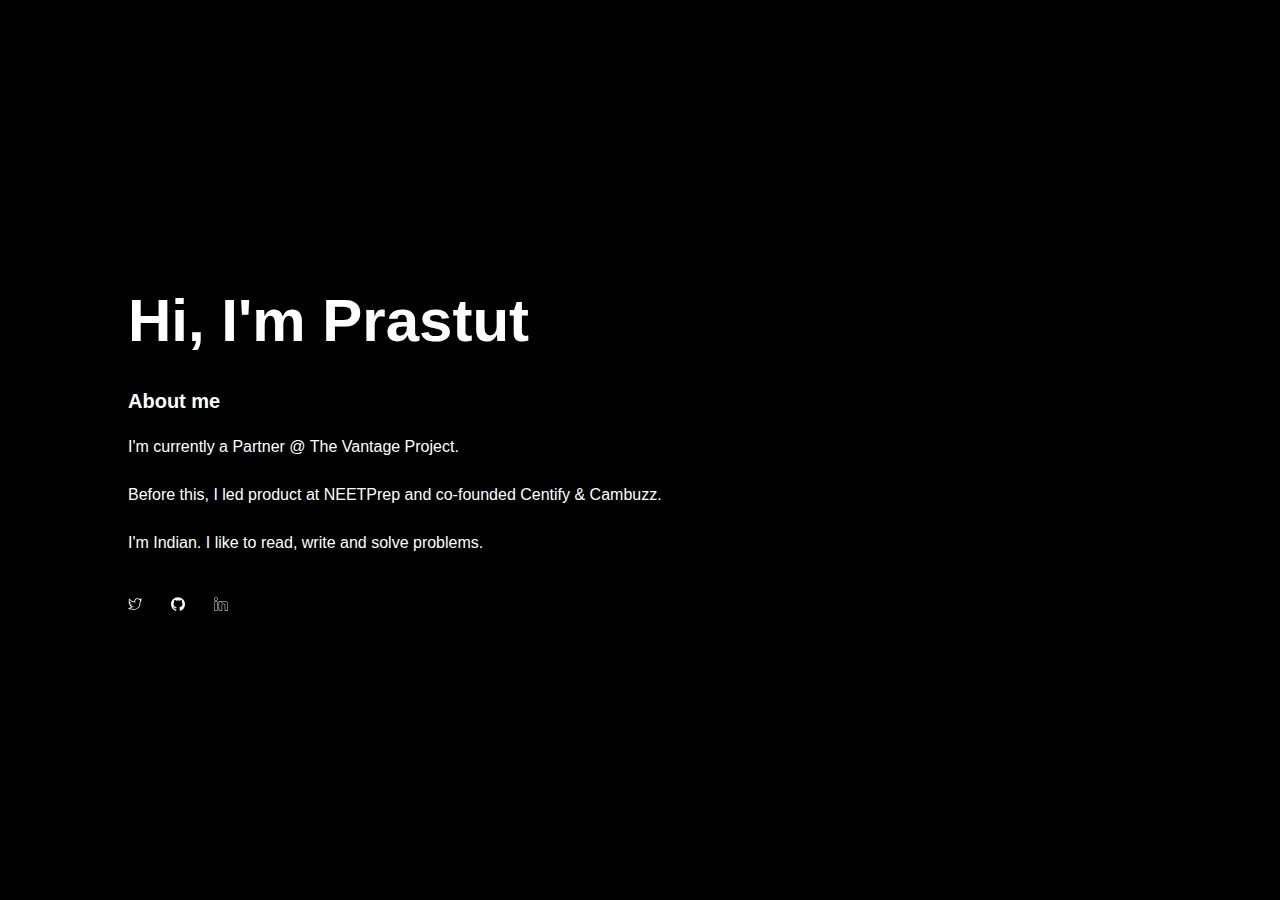
==== index.html @ 23bf010d "🚀" ====
<!DOCTYPE html>
<html lang="en">
  <head>
    <meta charset="UTF-8" />
    <meta name="viewport" content="width=device-width, initial-scale=1.0" />
    <meta http-equiv="X-UA-Compatible" content="ie=edge" />
    <title>Prastut Kumar</title>
    <link
      rel="apple-touch-icon"
      sizes="180x180"
      href="/assets/favicon_io/apple-touch-icon.png"
    />
    <link
      rel="icon"
      type="image/png"
      sizes="32x32"
      href="/assets/favicon_io/favicon-32x32.png"
    />
    <link
      rel="icon"
      type="image/png"
      sizes="16x16"
      href="/assets/favicon_io/favicon-16x16.png"
    />
    <link rel="manifest" href="/assets/favicon_io/site.webmanifest" />
    <link rel="stylesheet" href="/assets/styles/reset.css" />
    <link rel="stylesheet" href="/assets/styles/main.css" />
  </head>
  <body>
    <div class="main">
      <div class="content">
        <h1 class="heyyo">Hi, I'm Prastut</h1>
        <h2 class="subheading">About me</h2>
        <div class="bio">
          <p>
            I'm currently a Partner @
            <a
              class="links"
              target="_blank"
              href="https://www.thevantageproject.com/"
              >The Vantage Project.</a
            >
          </p>
          <p>
            Before this, I led product at NEETPrep and co-founded
            <a class="links" target="_blank" href="https://centify.surge.sh/#/"
              >Centify</a
            >
            & Cambuzz.
          </p>
          <p>
            I'm Indian. I like to
            <a class="links" href="#">read</a>,
            <a class="links" href="#">write</a> and
            <a class="links" href="#">solve problems.</a>
          </p>
        </div>
        <div class="social">
          <div class="validation">
            <a target="_blank" href="https://twitter.com/prastutkumar"
              ><img src="/assets/social/twitter.svg"
            /></a>
          </div>
          <div class="validation">
            <a target="_blank" href="https://github.com/prastut"
              ><img src="/assets/social/github.svg"
            /></a>
          </div>
          <div class="validation">
            <a target="_blank" href="https://twitter.com/prastutkumar"
              ><img src="/assets/social/linkedin.svg"
            /></a>
          </div>
        </div>
      </div>

      <video
        muted
        autoplay
        playsinline
        loop
        class="bg_video"
        src="/assets/media/bg_compressed.mp4"
      ></video>
    </div>
  </body>
</html>
---- assets/styles/main.css ----
@import url("https://rsms.me/inter/inter.css");
html {
  font-family: "Inter", sans-serif;
}
@supports (font-variation-settings: normal) {
  html {
    font-family: "Inter var", sans-serif;
  }
}

body {
  min-height: 100vh;
  margin: 0;
  padding: 0;
  color: white;
  display: flex;
  flex-direction: column;
  background: black;
  /* background-image: linear-gradient(
    180deg,
    rgba(27, 33, 41, 0.87),
    rgba(27, 33, 41, 0.87)
  ); */
}

p {
  margin: 24px 0;
}

a:active,
a:focus {
  outline: 0;
  border: none;
  -moz-outline-style: none;
}

.main {
  display: flex;
  flex-direction: column;
  flex-grow: 1;
  align-items: center;
  justify-content: center;
}

.content {
  width: calc(100vw * 0.8);
}

.subheading {
  font-size: 20px;
}

.bio {
  line-height: 24px;
}

.bg_video {
  top: 0;
  left: 0;
  width: 100%;
  height: 100%;
  opacity: 0.12;
  z-index: -99999;
  position: absolute;
  object-fit: cover;
}

.heyyo {
  font-weight: 900;
  font-size: 60px;
}

.links {
  text-decoration: none;
  color: white;
}

.links:hover {
  text-decoration: underline;
}

.social {
  margin: 40px 0;
  display: flex;
  width: 100px;
  justify-content: space-between;
}

.social > .validation {
  width: 14px;
  height: 14px;
}
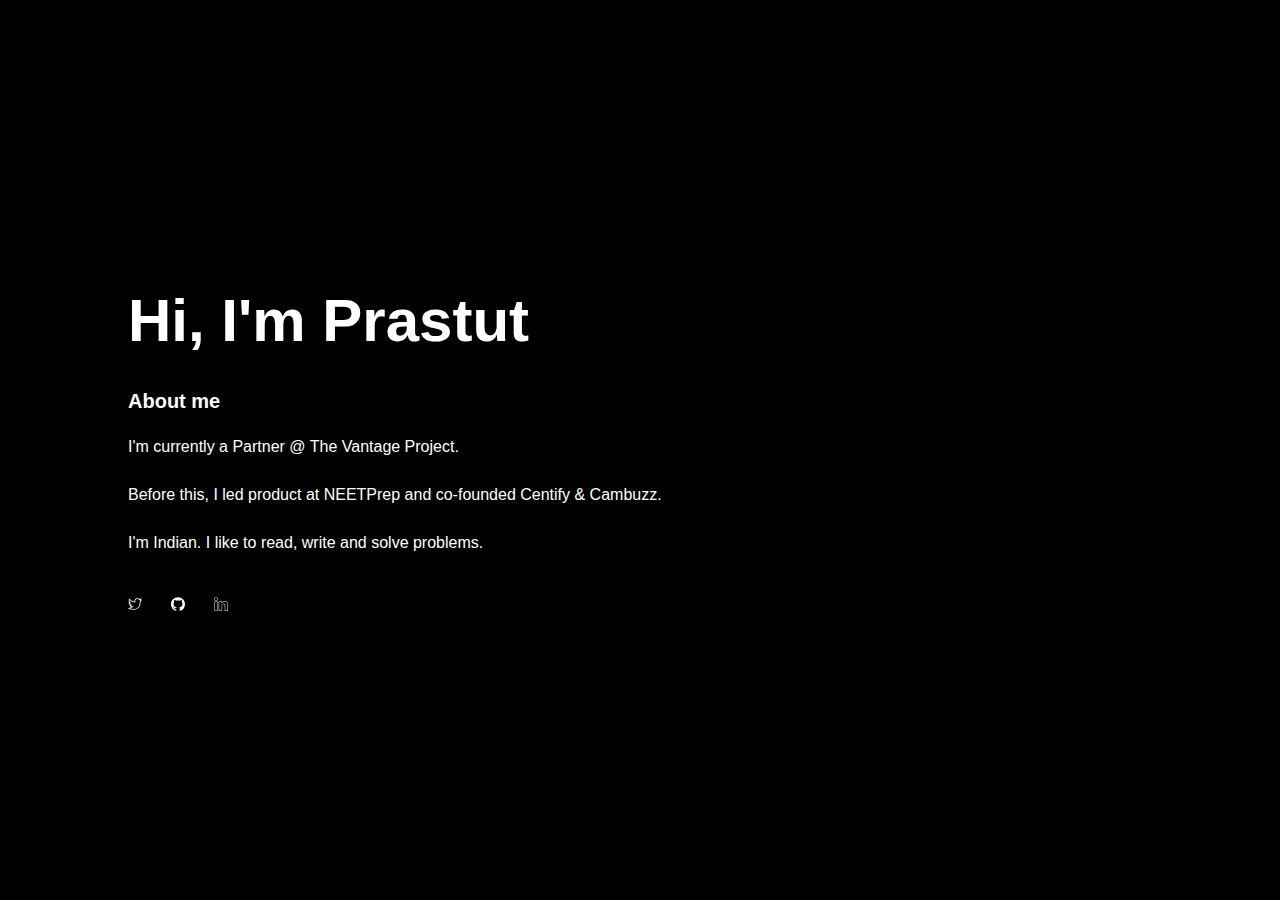
==== commit 809730fb: "why is frontend arbitrary on different devices?" ====
--- a/index.html
+++ b/index.html
@@ -49,10 +49,10 @@
             & Cambuzz.
           </p>
           <p>
-            I'm Indian. I like to
-            <a class="links" href="#">read</a>,
+            I'm Indian. I like to read, write and solve problems.
+            <!-- <a class="links" href="#">read</a>,
             <a class="links" href="#">write</a> and
-            <a class="links" href="#">solve problems.</a>
+            <a class="links" href="#">solve problems.</a> -->
           </p>
         </div>
         <div class="social">
--- a/assets/styles/main.css
+++ b/assets/styles/main.css
@@ -9,7 +9,8 @@
 }
 
 body {
-  min-height: 100vh;
+  height: 100vh;
+  overflow: hidden;
   margin: 0;
   padding: 0;
   color: white;
@@ -59,7 +60,7 @@
   left: 0;
   width: 100%;
   height: 100%;
-  opacity: 0.12;
+  opacity: 0.3;
   z-index: -99999;
   position: absolute;
   object-fit: cover;
@@ -90,3 +91,13 @@
   width: 14px;
   height: 14px;
 }
+
+@media print, screen and (max-width: 720px) {
+  body {
+    max-height: 800px;
+  }
+
+  .links {
+    text-decoration: underline;
+  }
+}
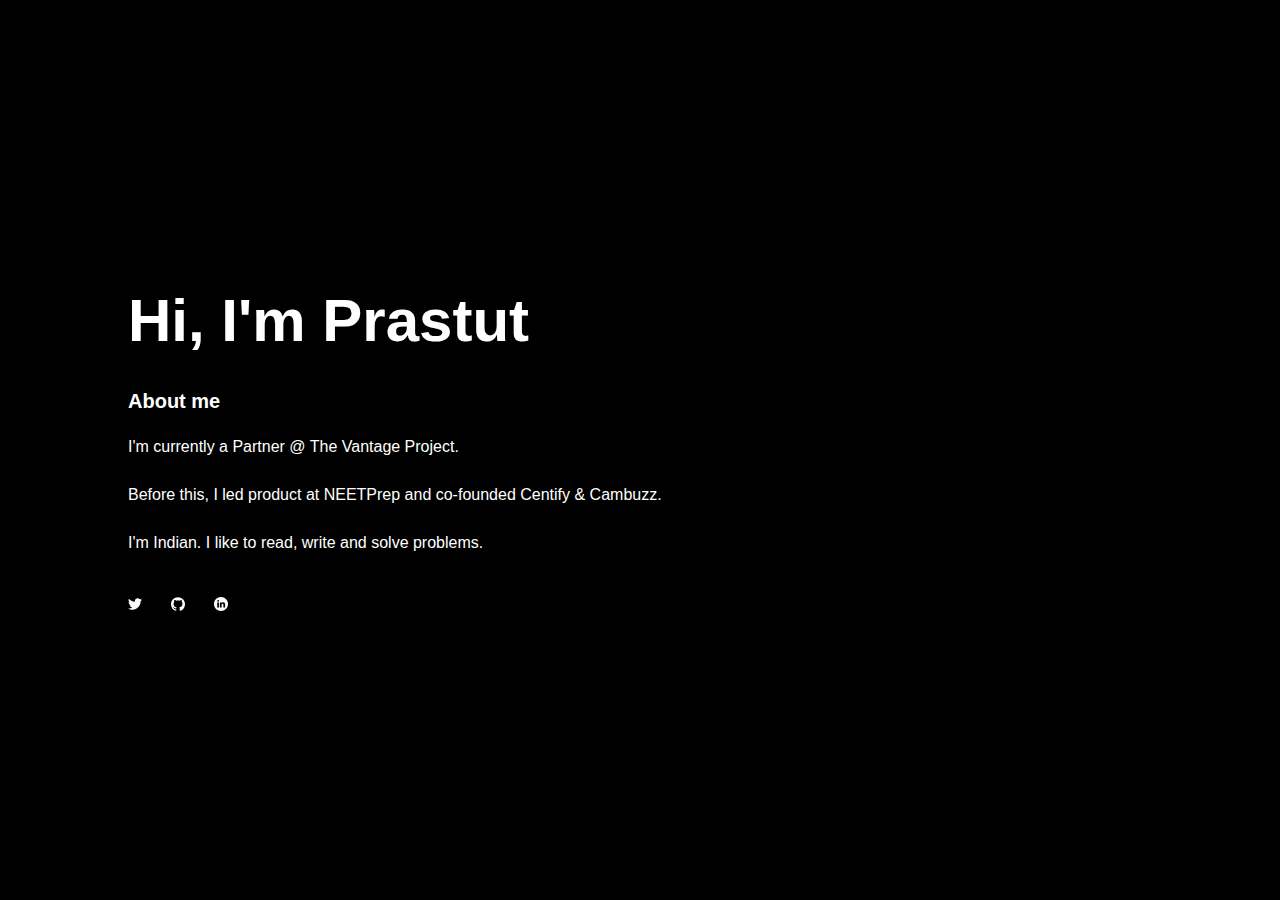
==== commit 6f84fd24: "fix social aesthetics + link error" ====
--- a/index.html
+++ b/index.html
@@ -58,7 +58,7 @@
         <div class="social">
           <div class="validation">
             <a target="_blank" href="https://twitter.com/prastutkumar"
-              ><img src="/assets/social/twitter.svg"
+              ><img src="/assets/social/twitter_all_white.svg"
             /></a>
           </div>
           <div class="validation">
@@ -67,8 +67,8 @@
             /></a>
           </div>
           <div class="validation">
-            <a target="_blank" href="https://twitter.com/prastutkumar"
-              ><img src="/assets/social/linkedin.svg"
+            <a target="_blank" href="https://www.linkedin.com/in/prastut/"
+              ><img src="/assets/social/linkedin_all_white.svg"
             /></a>
           </div>
         </div>
@@ -83,5 +83,19 @@
         src="/assets/media/bg_compressed.mp4"
       ></video>
     </div>
+    <script src="https://ajax.googleapis.com/ajax/libs/jquery/3.4.1/jquery.min.js"></script>
+    <script type="text/javascript">
+      $(document).ready(function() {
+        function setHeight() {
+          windowHeight = $(window).innerHeight();
+          $("body").css("min-height", windowHeight);
+        }
+        setHeight();
+
+        $(window).resize(function() {
+          setHeight();
+        });
+      });
+    </script>
   </body>
 </html>
--- a/assets/styles/main.css
+++ b/assets/styles/main.css
@@ -9,7 +9,7 @@
 }
 
 body {
-  height: 100vh;
+  min-height: 100vh;
   overflow: hidden;
   margin: 0;
   padding: 0;
@@ -59,7 +59,7 @@
   top: 0;
   left: 0;
   width: 100%;
-  height: 100%;
+  min-height: 100vh;
   opacity: 0.3;
   z-index: -99999;
   position: absolute;
@@ -93,10 +93,6 @@
 }
 
 @media print, screen and (max-width: 720px) {
-  body {
-    max-height: 800px;
-  }
-
   .links {
     text-decoration: underline;
   }
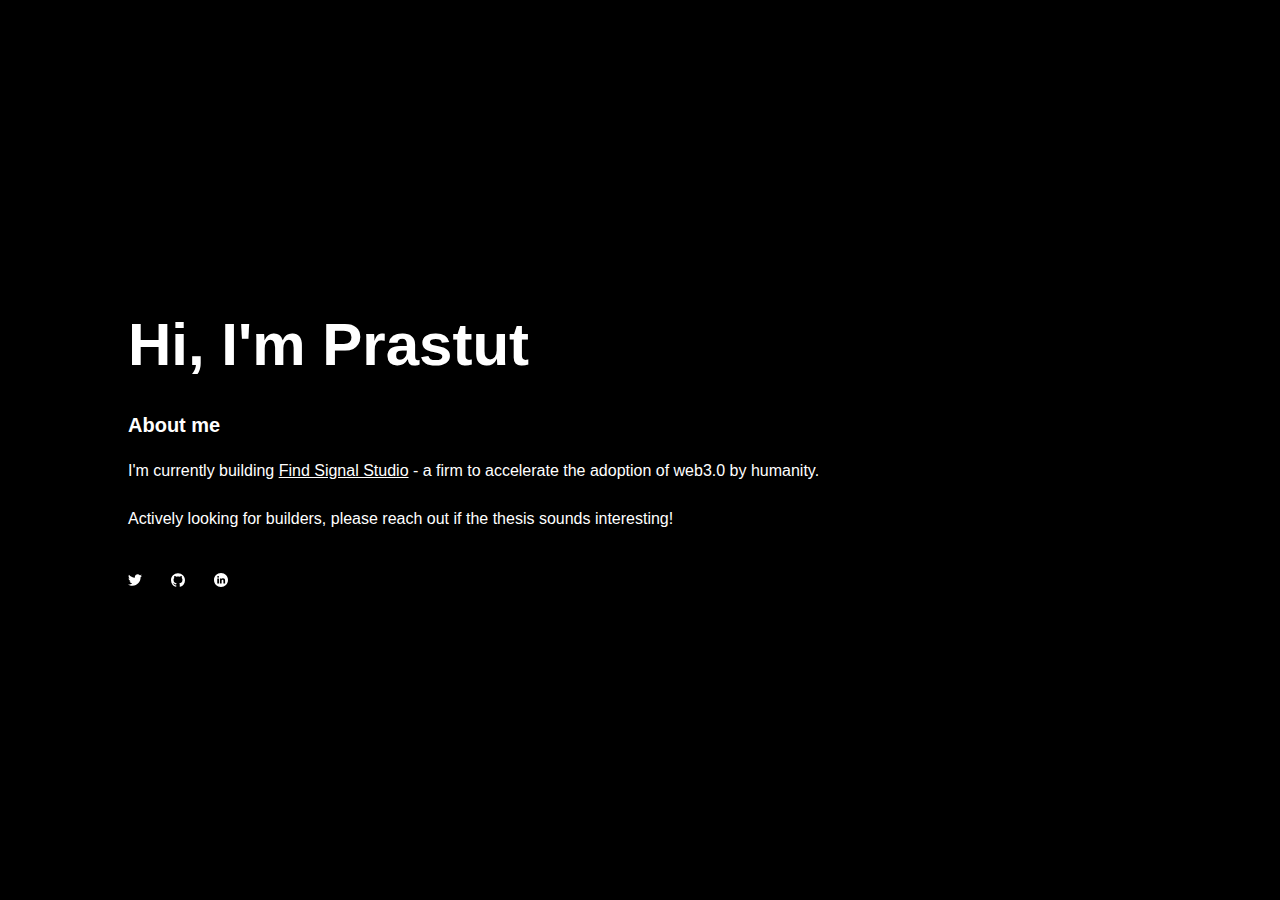
==== commit 82c72664: "Updated to Feb, 2021 reality" ====
--- a/index.html
+++ b/index.html
@@ -1,101 +1,95 @@
 <!DOCTYPE html>
 <html lang="en">
-  <head>
-    <meta charset="UTF-8" />
-    <meta name="viewport" content="width=device-width, initial-scale=1.0" />
-    <meta http-equiv="X-UA-Compatible" content="ie=edge" />
-    <title>Prastut Kumar</title>
-    <link
-      rel="apple-touch-icon"
-      sizes="180x180"
-      href="/assets/favicon_io/apple-touch-icon.png"
-    />
-    <link
-      rel="icon"
-      type="image/png"
-      sizes="32x32"
-      href="/assets/favicon_io/favicon-32x32.png"
-    />
-    <link
-      rel="icon"
-      type="image/png"
-      sizes="16x16"
-      href="/assets/favicon_io/favicon-16x16.png"
-    />
-    <link rel="manifest" href="/assets/favicon_io/site.webmanifest" />
-    <link rel="stylesheet" href="/assets/styles/reset.css" />
-    <link rel="stylesheet" href="/assets/styles/main.css" />
-  </head>
-  <body>
-    <div class="main">
-      <div class="content">
-        <h1 class="heyyo">Hi, I'm Prastut</h1>
-        <h2 class="subheading">About me</h2>
-        <div class="bio">
-          <p>
-            I'm currently a Partner @
-            <a
-              class="links"
-              target="_blank"
-              href="https://www.thevantageproject.com/"
-              >The Vantage Project.</a
-            >
-          </p>
-          <p>
-            Before this, I led product at NEETPrep and co-founded
-            <a class="links" target="_blank" href="https://centify.surge.sh/#/"
-              >Centify</a
-            >
-            & Cambuzz.
-          </p>
-          <p>
-            I'm Indian. I like to read, write and solve problems.
-            <!-- <a class="links" href="#">read</a>,
+
+<head>
+  <meta charset="UTF-8" />
+  <meta name="viewport" content="width=device-width, initial-scale=1.0" />
+  <meta http-equiv="X-UA-Compatible" content="ie=edge" />
+
+  <!-- Favicon -->
+  <link rel="apple-touch-icon" sizes="180x180" href="/assets/favicon_io/apple-touch-icon.png" />
+  <link rel="icon" type="image/png" sizes="32x32" href="/assets/favicon_io/favicon-32x32.png" />
+  <link rel="icon" type="image/png" sizes="16x16" href="/assets/favicon_io/favicon-16x16.png" />
+  <link rel="manifest" href="/assets/favicon_io/site.webmanifest" />
+
+  <!-- Primary Meta Tags -->
+  <title>Prastut Kumar</title>
+  <meta name="title" content="Prastut Kumar" />
+  <meta name="description"
+    content="Currently building Find Signal Studio. Insatiably curious about how the world works and a rational optimist in life. " />
+
+  <!-- Open Graph / Facebook -->
+  <meta property="og:type" content="website" />
+  <meta property="og:url" content="https://prastutkumar.com/" />
+  <meta property="og:title" content="Prastut Kumar" />
+  <meta property="og:description"
+    content="Currently building Find Signal Studio. Insatiably curious about how the world works and a rational optimist in life. " />
+  <meta property="og:image" content="/assets/meta_tags/sonicboom.gif" />
+
+  <!-- Twitter -->
+  <meta property="twitter:card" content="summary_large_image" />
+  <meta property="twitter:url" content="https://prastutkumar.com/" />
+  <meta property="twitter:title" content="Prastut Kumar" />
+  <meta property="twitter:description"
+    content="Currently building Find Signal Studio. Insatiably curious about how the world works and a rational optimist in life. " />
+  <meta property="twitter:image" content="/assets/meta_tags/sonicboom.gif" />
+
+  <!-- Styles -->
+  <link rel="stylesheet" href="/assets/styles/reset.css" />
+  <link rel="stylesheet" href="/assets/styles/main.css" />
+</head>
+
+<body>
+  <div class="main">
+    <div class="content">
+      <h1 class="heyyo">Hi, I'm Prastut</h1>
+      <h2 class="subheading">About me</h2>
+      <div class="bio">
+        <p>
+          I'm currently building <a class="links"
+            href="https://docs.google.com/document/d/1GCg18Nzg_sMBxc0vlnsM97-sj8Pwy5XaW2bE8X27dSM/edit?usp=sharing"
+            target="_blank">Find Signal Studio</a> - a firm to accelerate the adoption of web3.0 by humanity.
+        </p>
+        <p>Actively looking for builders, please reach out if the thesis sounds interesting!</p>
+        <p>
+          <!-- I'm Indian. I like to read, write and solve problems. -->
+          <!-- <a class="links" href="#">read</a>,
             <a class="links" href="#">write</a> and
             <a class="links" href="#">solve problems.</a> -->
-          </p>
+        </p>
+      </div>
+      <div class="social">
+        <div class="validation">
+          <a target="_blank" rel="noreferrer" aria-label="Twitter" href="https://twitter.com/prastutkumar"><img
+              alt="Twitter Profile Link" src="/assets/social/twitter_all_white.svg" /></a>
         </div>
-        <div class="social">
-          <div class="validation">
-            <a target="_blank" href="https://twitter.com/prastutkumar"
-              ><img src="/assets/social/twitter_all_white.svg"
-            /></a>
-          </div>
-          <div class="validation">
-            <a target="_blank" href="https://github.com/prastut"
-              ><img src="/assets/social/github.svg"
-            /></a>
-          </div>
-          <div class="validation">
-            <a target="_blank" href="https://www.linkedin.com/in/prastut/"
-              ><img src="/assets/social/linkedin_all_white.svg"
-            /></a>
-          </div>
+        <div class="validation">
+          <a target="_blank" rel="noreferrer" aria-label="Github" href="https://github.com/prastut"><img
+              alt="Github Profile Link" src="/assets/social/github.svg" /></a>
+        </div>
+        <div class="validation">
+          <a target="_blank" rel="noreferrer" aria-label="LinkedIn" href="https://www.linkedin.com/in/prastut/"><img
+              alt="LinkedIn Profile Link" src="/assets/social/linkedin_all_white.svg" /></a>
         </div>
       </div>
+    </div>
 
-      <video
-        muted
-        autoplay
-        playsinline
-        loop
-        class="bg_video"
-        src="/assets/media/bg_compressed.mp4"
-      ></video>
-    </div>
-    <script src="https://ajax.googleapis.com/ajax/libs/jquery/3.4.1/jquery.min.js"></script>
-    <script type="text/javascript">
-      $(document).ready(function() {
-        function setHeight() {
-          windowHeight = $(window).innerHeight();
-          $("body").css("min-height", windowHeight);
-        }
+    <video muted autoplay playsinline loop class="bg_video" src="/assets/media/bg_compressed.mp4"></video>
+  </div>
+  <script src="https://ajax.googleapis.com/ajax/libs/jquery/3.4.1/jquery.min.js"></script>
+  <script type="text/javascript">
+    $(document).ready(function () {
+      function setHeight() {
+        windowHeight = $(window).innerHeight();
+        $("body").css("min-height", windowHeight);
+      }
+      setHeight();
+
+      $(window).resize(function () {
         setHeight();
+      });
+    });
+  </script>
+</body>
 
-        $(window).resize(function() {
-          setHeight();
-        });
-      });
-    </script>
-  </body>
-</html>
+</html>--- a/assets/styles/main.css
+++ b/assets/styles/main.css
@@ -72,13 +72,14 @@
 }
 
 .links {
-  text-decoration: none;
+  text-decoration: underline;
   color: white;
 }
 
+/* 
 .links:hover {
   text-decoration: underline;
-}
+} */
 
 .social {
   margin: 40px 0;
